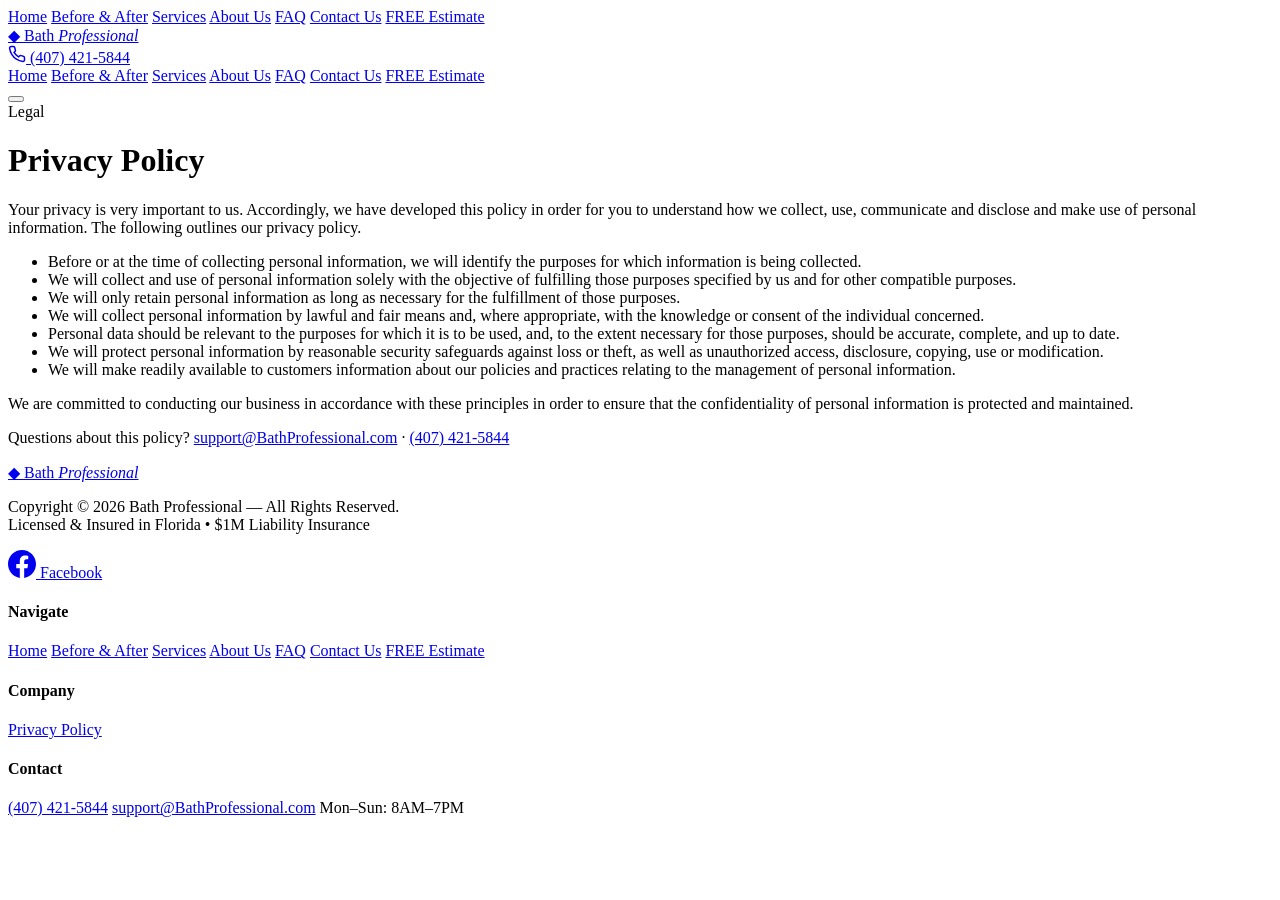
==== privacy-policy.html @ e97d41d7 "Add bathtub favicon for browser tab icon." ====
<!DOCTYPE html>
<html lang="en">
<head>
  <meta charset="UTF-8">
  <meta name="viewport" content="width=device-width, initial-scale=1.0, viewport-fit=cover">
  <meta name="description" content="Bath Professional privacy policy — how we collect, use, and protect your personal information for Orlando bathtub refinishing customers.">
  <meta name="robots" content="index, follow">
  <link rel="canonical" href="https://www.bathprofessional.com/privacy-policy.html">
  <title>Privacy Policy | Bath Professional — Orlando Bathtub Refinishing</title>
  <link rel="icon" href="/favicon.ico" sizes="any">
  <link rel="icon" type="image/svg+xml" href="images/favicon.svg">
  <link rel="icon" type="image/png" sizes="32x32" href="images/favicon-32.png">
  <link rel="apple-touch-icon" sizes="180x180" href="images/apple-touch-icon.png">
  <link rel="preconnect" href="https://fonts.googleapis.com">
  <link rel="preconnect" href="https://fonts.gstatic.com" crossorigin>
  <link href="https://fonts.googleapis.com/css2?family=Cormorant+Garamond:ital,wght@0,400;0,600;1,400&family=Outfit:wght@300;400;500;600;700;800&display=swap" rel="stylesheet">
  <link rel="stylesheet" href="css/privacy.css">
</head>
<body>
  <!-- Mobile Menu Overlay -->
  <div class="mobile-menu" id="mobileMenu" aria-hidden="true">
    <div class="mobile-menu-bg"></div>
    <nav class="mobile-nav">
      <a href="index.html#hero" class="mobile-nav-link">Home</a>
      <a href="index.html#transformations" class="mobile-nav-link">Before &amp; After</a>
      <a href="index.html#services" class="mobile-nav-link">Services</a>
      <a href="index.html#about" class="mobile-nav-link">About Us</a>
      <a href="index.html#faq" class="mobile-nav-link">FAQ</a>
      <a href="index.html#contact" class="mobile-nav-link">Contact Us</a>
      <a href="index.html#contact" class="mobile-nav-link mobile-nav-cta">FREE Estimate</a>
    </nav>
  </div>

  <!-- Header -->
  <header class="header scrolled" id="header">
    <div class="header-inner">
      <a href="index.html" class="logo">
        <span class="logo-icon">◆</span>
        <span class="logo-text">Bath <em>Professional</em></span>
      </a>
      <div class="header-phones">
        <a href="tel:+14074215844" class="header-phone" aria-label="Call Bath Professional at (407) 421-5844">
          <svg width="18" height="18" viewBox="0 0 24 24" fill="none" stroke="currentColor" stroke-width="2" aria-hidden="true"><path d="M22 16.92v3a2 2 0 01-2.18 2 19.79 19.79 0 01-8.63-3.07 19.5 19.5 0 01-6-6 19.79 19.79 0 01-3.07-8.67A2 2 0 014.11 2h3a2 2 0 012 1.72c.127.96.361 1.903.7 2.81a2 2 0 01-.45 2.11L8.09 9.91a16 16 0 006 6l1.27-1.27a2 2 0 012.11-.45c.907.339 1.85.573 2.81.7A2 2 0 0122 16.92z"/></svg>
          <span>(407) 421-5844</span>
        </a>
      </div>
      <nav class="nav-desktop">
        <a href="index.html#hero">Home</a>
        <a href="index.html#transformations">Before &amp; After</a>
        <a href="index.html#services">Services</a>
        <a href="index.html#about">About Us</a>
        <a href="index.html#faq">FAQ</a>
        <a href="index.html#contact">Contact Us</a>
        <a href="index.html#contact" class="nav-cta">FREE Estimate</a>
      </nav>
      <button class="menu-toggle" id="menuToggle" aria-label="Open menu">
        <span></span><span></span><span></span>
      </button>
    </div>
  </header>

  <main class="legal-page">
    <div class="container legal-content">
      <span class="section-tag">Legal</span>
      <h1 class="legal-title">Privacy Policy</h1>
      <p class="legal-intro">Your privacy is very important to us. Accordingly, we have developed this policy in order for you to understand how we collect, use, communicate and disclose and make use of personal information. The following outlines our privacy policy.</p>
      <ul class="legal-list">
        <li>Before or at the time of collecting personal information, we will identify the purposes for which information is being collected.</li>
        <li>We will collect and use of personal information solely with the objective of fulfilling those purposes specified by us and for other compatible purposes.</li>
        <li>We will only retain personal information as long as necessary for the fulfillment of those purposes.</li>
        <li>We will collect personal information by lawful and fair means and, where appropriate, with the knowledge or consent of the individual concerned.</li>
        <li>Personal data should be relevant to the purposes for which it is to be used, and, to the extent necessary for those purposes, should be accurate, complete, and up to date.</li>
        <li>We will protect personal information by reasonable security safeguards against loss or theft, as well as unauthorized access, disclosure, copying, use or modification.</li>
        <li>We will make readily available to customers information about our policies and practices relating to the management of personal information.</li>
      </ul>
      <p class="legal-outro">We are committed to conducting our business in accordance with these principles in order to ensure that the confidentiality of personal information is protected and maintained.</p>
      <p class="legal-contact">Questions about this policy? <a href="mailto:support@BathProfessional.com">support@BathProfessional.com</a> · <a href="tel:+14074215844">(407) 421-5844</a></p>
    </div>
  </main>

  <footer class="footer">
    <div class="container footer-inner">
      <div class="footer-brand">
        <a href="index.html" class="logo">
          <span class="logo-icon">◆</span>
          <span class="logo-text">Bath <em>Professional</em></span>
        </a>
        <p>Copyright © 2026 Bath Professional — All Rights Reserved.<br>Licensed &amp; Insured in Florida • $1M Liability Insurance</p>
        <div class="footer-social">
          <a href="https://www.facebook.com/bathprofessional" class="footer-facebook" target="_blank" rel="noopener noreferrer" aria-label="Follow Bath Professional on Facebook">
            <svg class="footer-facebook-icon" width="28" height="28" viewBox="0 0 24 24" aria-hidden="true" focusable="false">
              <path fill="currentColor" d="M24 12.073C24 5.405 18.627 0 12 0S0 5.405 0 12.073C0 18.1 4.388 23.094 10.125 24v-8.437H7.078v-3.49h3.047V9.43c0-3.007 1.792-4.669 4.533-4.669 1.312 0 2.686.235 2.686.235v2.953h-1.513c-1.491 0-1.956.925-1.956 1.874v2.25h3.328l-.532 3.49h-2.796V24C19.612 23.094 24 18.1 24 12.073z"/>
            </svg>
            <span class="footer-facebook-text">Facebook</span>
          </a>
        </div>
      </div>
      <div class="footer-links">
        <div class="footer-col">
          <h4>Navigate</h4>
          <a href="index.html#hero">Home</a>
          <a href="index.html#transformations">Before &amp; After</a>
          <a href="index.html#services">Services</a>
          <a href="index.html#about">About Us</a>
          <a href="index.html#faq">FAQ</a>
          <a href="index.html#contact">Contact Us</a>
          <a href="index.html#contact">FREE Estimate</a>
        </div>
        <div class="footer-col">
          <h4>Company</h4>
          <a href="privacy-policy.html" aria-current="page">Privacy Policy</a>
        </div>
        <div class="footer-col">
          <h4>Contact</h4>
          <a href="tel:+14074215844">(407) 421-5844</a>
          <a href="mailto:support@BathProfessional.com">support@BathProfessional.com</a>
          <span class="footer-hours">Mon–Sun: 8AM–7PM</span>
        </div>
      </div>
    </div>
  </footer>

  <script>
    (function () {
      const menuToggle = document.getElementById('menuToggle');
      const mobileMenu = document.getElementById('mobileMenu');
      const header = document.getElementById('header');

      menuToggle?.addEventListener('click', () => {
        const open = mobileMenu.classList.toggle('open');
        menuToggle.classList.toggle('active', open);
        document.body.classList.toggle('menu-open', open);
        mobileMenu.setAttribute('aria-hidden', String(!open));
      });

      document.querySelectorAll('.mobile-nav-link').forEach((link) => {
        link.addEventListener('click', () => {
          mobileMenu.classList.remove('open');
          menuToggle.classList.remove('active');
          document.body.classList.remove('menu-open');
        });
      });

      window.addEventListener('scroll', () => {
        header.classList.toggle('scrolled', window.scrollY > 80);
      }, { passive: true });
    })();
  </script>
  <!-- Start of LiveChat (www.livechat.com) code -->
  <script>
    window.__lc = window.__lc || {};
    window.__lc.license = 19828424;
    window.__lc.integration_name = "manual_onboarding";
    window.__lc.product_name = "livechat";
    ;(function(n,t,c){function i(n){return e._h?e._h.apply(null,n):e._q.push(n)}var e={_q:[],_h:null,_v:"2.0",on:function(){i(["on",c.call(arguments)])},once:function(){i(["once",c.call(arguments)])},off:function(){i(["off",c.call(arguments)])},get:function(){if(!e._h)throw new Error("[LiveChatWidget] You can't use getters before load.");return i(["get",c.call(arguments)])},call:function(){i(["call",c.call(arguments)])},init:function(){var n=t.createElement("script");n.async=!0,n.type="text/javascript",n.src="https://cdn.livechatinc.com/tracking.js",t.head.appendChild(n)}};!n.__lc.asyncInit&&e.init(),n.LiveChatWidget=n.LiveChatWidget||e}(window,document,[].slice))
  </script>
  <noscript><a href="https://www.livechat.com/chat-with/19828424/" rel="nofollow">Chat with us</a>, powered by <a href="https://www.livechat.com/?welcome" rel="noopener nofollow" target="_blank">LiveChat</a></noscript>
  <!-- End of LiveChat code -->
</body>
</html>
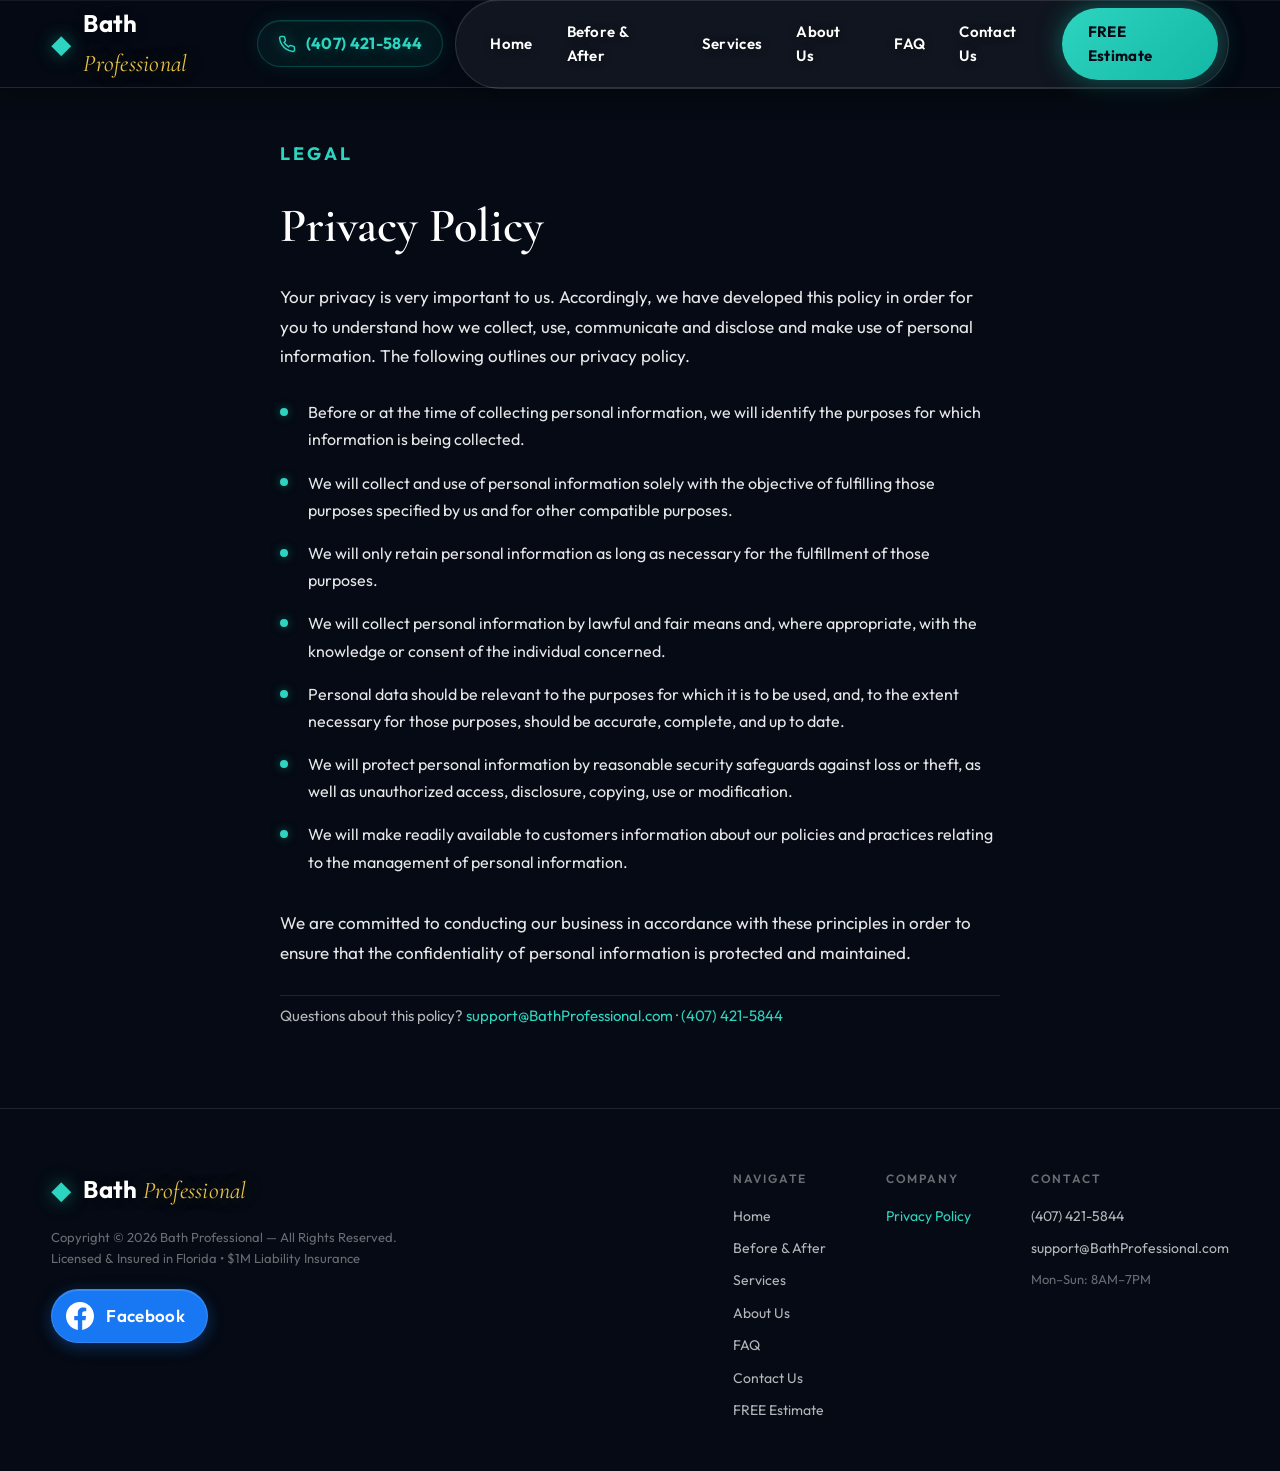
==== commit 2051bca9: "Force native cursors in Firefox and Edge; bust CSS cache." ====
--- a/privacy-policy.html
+++ b/privacy-policy.html
@@ -14,7 +14,11 @@
   <link rel="preconnect" href="https://fonts.googleapis.com">
   <link rel="preconnect" href="https://fonts.gstatic.com" crossorigin>
   <link href="https://fonts.googleapis.com/css2?family=Cormorant+Garamond:ital,wght@0,400;0,600;1,400&family=Outfit:wght@300;400;500;600;700;800&display=swap" rel="stylesheet">
-  <link rel="stylesheet" href="css/privacy.css">
+  <style>
+    html, body, body * { cursor: auto !important; }
+    a, a *, button, button *, .btn, .header-phone, .nav-cta, .menu-toggle, .faq-question, .mobile-nav-link { cursor: pointer !important; }
+  </style>
+  <link rel="stylesheet" href="css/privacy.css?v=cursor4">
 </head>
 <body>
   <!-- Mobile Menu Overlay -->
@@ -149,12 +153,16 @@
   <!-- Start of LiveChat (www.livechat.com) code -->
   <script>
     window.__lc = window.__lc || {};
-    window.__lc.license = 19828424;
+    window.__lc.license = 19896439;
     window.__lc.integration_name = "manual_onboarding";
     window.__lc.product_name = "livechat";
-    ;(function(n,t,c){function i(n){return e._h?e._h.apply(null,n):e._q.push(n)}var e={_q:[],_h:null,_v:"2.0",on:function(){i(["on",c.call(arguments)])},once:function(){i(["once",c.call(arguments)])},off:function(){i(["off",c.call(arguments)])},get:function(){if(!e._h)throw new Error("[LiveChatWidget] You can't use getters before load.");return i(["get",c.call(arguments)])},call:function(){i(["call",c.call(arguments)])},init:function(){var n=t.createElement("script");n.async=!0,n.type="text/javascript",n.src="https://cdn.livechatinc.com/tracking.js",t.head.appendChild(n)}};!n.__lc.asyncInit&&e.init(),n.LiveChatWidget=n.LiveChatWidget||e}(window,document,[].slice))
+    function bootLiveChat() {
+      ;(function(n,t,c){function i(n){return e._h?e._h.apply(null,n):e._q.push(n)}var e={_q:[],_h:null,_v:"2.0",on:function(){i(["on",c.call(arguments)])},once:function(){i(["once",c.call(arguments)])},off:function(){i(["off",c.call(arguments)])},get:function(){if(!e._h)throw new Error("[LiveChatWidget] You can't use getters before load.");return i(["get",c.call(arguments)])},call:function(){i(["call",c.call(arguments)])},init:function(){var n=t.createElement("script");n.async=!0,n.type="text/javascript",n.src="https://cdn.livechatinc.com/tracking.js",t.head.appendChild(n)}};!n.__lc.asyncInit&&e.init(),n.LiveChatWidget=n.LiveChatWidget||e}(window,document,[].slice))
+    }
+    if ('requestIdleCallback' in window) requestIdleCallback(bootLiveChat, { timeout: 3500 });
+    else setTimeout(bootLiveChat, 2200);
   </script>
-  <noscript><a href="https://www.livechat.com/chat-with/19828424/" rel="nofollow">Chat with us</a>, powered by <a href="https://www.livechat.com/?welcome" rel="noopener nofollow" target="_blank">LiveChat</a></noscript>
+  <noscript><a href="https://www.livechat.com/chat-with/19896439/" rel="nofollow">Chat with us</a>, powered by <a href="https://www.livechat.com/?welcome" rel="noopener nofollow" target="_blank">LiveChat</a></noscript>
   <!-- End of LiveChat code -->
 </body>
 </html>
--- a/css/privacy.css
+++ b/css/privacy.css
@@ -0,0 +1,567 @@
+:root {
+  --navy-950: #050a14;
+  --white: #ffffff;
+  --white-90: rgba(255, 255, 255, 0.9);
+  --white-70: rgba(255, 255, 255, 0.7);
+  --white-40: rgba(255, 255, 255, 0.4);
+  --white-10: rgba(255, 255, 255, 0.1);
+  --teal: #14b8a6;
+  --teal-bright: #2dd4bf;
+  --teal-glow: rgba(20, 184, 166, 0.5);
+  --gold-light: #e8c547;
+  --serif: 'Cormorant Garamond', Georgia, serif;
+  --sans: 'Outfit', system-ui, sans-serif;
+  --ease-out-expo: cubic-bezier(0.16, 1, 0.3, 1);
+  --header-h: 88px;
+}
+
+*, *::before, *::after { box-sizing: border-box; margin: 0; padding: 0; }
+
+html {
+  scroll-behavior: smooth;
+  -webkit-font-smoothing: antialiased;
+  overflow-x: hidden;
+}
+
+body {
+  font-family: var(--sans);
+  background: var(--navy-950);
+  color: var(--white);
+  line-height: 1.6;
+  overflow-x: hidden;
+  -webkit-text-size-adjust: 100%;
+  cursor: auto;
+}
+
+body.menu-open { overflow: hidden; }
+a { color: inherit; text-decoration: none; }
+button { font-family: inherit; cursor: pointer; border: none; background: none; }
+a { cursor: pointer; }
+
+.container {
+  width: min(1280px, 92vw);
+  margin: 0 auto;
+}
+
+.section-tag {
+  display: inline-block;
+  font-size: clamp(0.9375rem, 1.6vw, 1.125rem);
+  font-weight: 700;
+  letter-spacing: 0.18em;
+  text-transform: uppercase;
+  color: var(--teal-bright);
+  margin-bottom: 18px;
+}
+
+.header {
+  position: fixed;
+  top: 0; left: 0; right: 0;
+  z-index: 1000;
+  height: var(--header-h);
+  background: rgba(5, 10, 20, 0.72);
+  backdrop-filter: blur(16px);
+  -webkit-backdrop-filter: blur(16px);
+  border-bottom: 1px solid rgba(255, 255, 255, 0.12);
+  box-shadow:
+    0 4px 24px rgba(0, 0, 0, 0.35),
+    inset 0 1px 0 rgba(255, 255, 255, 0.06);
+  transition: background 0.4s, backdrop-filter 0.4s, box-shadow 0.4s, border-color 0.4s;
+}
+
+.header.scrolled {
+  background: rgba(5, 10, 20, 0.94);
+  backdrop-filter: blur(24px);
+  -webkit-backdrop-filter: blur(24px);
+  border-bottom-color: rgba(20, 184, 166, 0.25);
+  box-shadow:
+    0 8px 40px rgba(0, 0, 0, 0.45),
+    0 0 0 1px rgba(20, 184, 166, 0.08),
+    inset 0 1px 0 rgba(255, 255, 255, 0.08);
+}
+
+.header-inner {
+  display: flex;
+  align-items: center;
+  justify-content: space-between;
+  gap: 12px;
+  height: 100%;
+  width: min(1280px, 92vw);
+  margin: 0 auto;
+}
+
+.logo {
+  display: flex;
+  align-items: center;
+  gap: 12px;
+  padding: 0;
+  font-weight: 700;
+  font-size: 1.5rem;
+  letter-spacing: 0.01em;
+  color: var(--white);
+  text-shadow: 0 1px 12px rgba(0, 0, 0, 0.4);
+  transition: opacity 0.3s;
+}
+
+.logo:hover { opacity: 0.9; }
+
+.logo-icon {
+  color: var(--teal-bright);
+  font-size: 1.625rem;
+  filter: drop-shadow(0 0 8px var(--teal-glow));
+}
+
+.logo em {
+  font-family: var(--serif);
+  font-style: italic;
+  font-weight: 400;
+  color: var(--gold-light);
+  text-shadow: 0 0 20px rgba(201, 162, 39, 0.35);
+}
+
+.header-phones {
+  display: flex;
+  align-items: center;
+  gap: 8px;
+  flex-shrink: 0;
+}
+
+.header-phone {
+  display: inline-flex;
+  align-items: center;
+  gap: 10px;
+  padding: 10px 20px;
+  font-size: 1rem;
+  font-weight: 700;
+  letter-spacing: 0.02em;
+  color: var(--teal-bright);
+  background: rgba(20, 184, 166, 0.08);
+  border: 1px solid rgba(20, 184, 166, 0.28);
+  border-radius: 100px;
+  box-shadow:
+    0 0 20px rgba(20, 184, 166, 0.12),
+    inset 0 1px 0 rgba(255, 255, 255, 0.06);
+  text-shadow: 0 0 16px rgba(20, 184, 166, 0.35);
+  transition: color 0.3s, background 0.3s, border-color 0.3s, box-shadow 0.3s, transform 0.3s;
+  flex-shrink: 0;
+  white-space: nowrap;
+}
+
+.header-phone svg {
+  flex-shrink: 0;
+  filter: drop-shadow(0 0 6px var(--teal-glow));
+}
+
+.header-phone:hover {
+  color: var(--white);
+  background: rgba(20, 184, 166, 0.18);
+  border-color: rgba(45, 212, 191, 0.5);
+  box-shadow: 0 0 28px rgba(20, 184, 166, 0.28);
+  transform: translateY(-1px);
+}
+
+.nav-desktop {
+  display: flex;
+  align-items: center;
+  gap: 6px;
+  padding: 8px 10px 8px 20px;
+  background: rgba(255, 255, 255, 0.05);
+  border: 1px solid rgba(255, 255, 255, 0.12);
+  border-radius: 100px;
+  box-shadow:
+    0 4px 20px rgba(0, 0, 0, 0.2),
+    inset 0 1px 0 rgba(255, 255, 255, 0.06);
+}
+
+.nav-desktop a {
+  font-size: 0.9375rem;
+  font-weight: 600;
+  letter-spacing: 0.02em;
+  color: var(--white);
+  padding: 10px 14px;
+  border-radius: 100px;
+  transition: color 0.3s, background 0.3s, text-shadow 0.3s;
+  position: relative;
+  text-shadow: 0 1px 8px rgba(0, 0, 0, 0.35);
+}
+
+.nav-desktop a::after {
+  content: '';
+  position: absolute;
+  bottom: 6px; left: 50%;
+  width: 0; height: 2px;
+  background: linear-gradient(90deg, var(--teal-bright), var(--gold-light));
+  border-radius: 2px;
+  transform: translateX(-50%);
+  transition: width 0.3s var(--ease-out-expo);
+}
+
+.nav-desktop a:hover {
+  color: var(--teal-bright);
+  background: rgba(20, 184, 166, 0.12);
+  text-shadow: 0 0 16px rgba(20, 184, 166, 0.4);
+}
+
+.nav-desktop a:hover::after { width: calc(100% - 28px); }
+
+.nav-cta {
+  padding: 12px 26px !important;
+  margin-left: 6px;
+  background: linear-gradient(135deg, var(--teal-bright), var(--teal)) !important;
+  border-radius: 100px;
+  color: var(--navy-950) !important;
+  font-weight: 700 !important;
+  letter-spacing: 0.03em;
+  box-shadow: 0 0 24px var(--teal-glow), 0 4px 16px rgba(0, 0, 0, 0.25);
+  transition: transform 0.3s, box-shadow 0.3s, background 0.3s !important;
+  text-shadow: none !important;
+}
+
+.nav-cta::after { display: none !important; }
+
+.nav-cta:hover {
+  color: var(--navy-950) !important;
+  background: linear-gradient(135deg, #5eead4, var(--teal-bright)) !important;
+  transform: translateY(-2px);
+  box-shadow: 0 0 40px var(--teal-glow), 0 6px 20px rgba(0, 0, 0, 0.3);
+}
+
+.menu-toggle {
+  display: none;
+  flex-direction: column;
+  gap: 6px;
+  padding: 12px 14px;
+  background: rgba(255, 255, 255, 0.08);
+  border: 1px solid rgba(255, 255, 255, 0.15);
+  border-radius: 12px;
+  box-shadow: 0 4px 16px rgba(0, 0, 0, 0.25);
+}
+
+.menu-toggle span {
+  display: block;
+  width: 26px; height: 2.5px;
+  background: var(--white);
+  border-radius: 2px;
+  box-shadow: 0 0 6px rgba(255, 255, 255, 0.3);
+  transition: transform 0.3s, opacity 0.3s;
+}
+
+.menu-toggle.active span:nth-child(1) { transform: translateY(8px) rotate(45deg); }
+.menu-toggle.active span:nth-child(2) { opacity: 0; }
+.menu-toggle.active span:nth-child(3) { transform: translateY(-8px) rotate(-45deg); }
+
+@media (max-width: 1180px) {
+  .nav-desktop a {
+    font-size: 0.8125rem;
+    padding: 8px 10px;
+  }
+
+  .nav-desktop {
+    gap: 2px;
+    padding: 6px 8px 6px 14px;
+  }
+
+  .nav-cta {
+    padding: 10px 18px !important;
+    font-size: 0.8125rem !important;
+  }
+
+  .logo { font-size: 1.25rem; }
+
+  .header-phone {
+    font-size: 0.875rem;
+    padding: 8px 16px;
+    gap: 8px;
+  }
+}
+
+@media (max-width: 1024px) {
+  .nav-desktop { display: none; }
+  .menu-toggle { display: flex; }
+}
+
+@media (max-width: 520px) {
+  .header-phone span { font-size: 0.8125rem; }
+
+  .header-phone {
+    padding: 8px 12px;
+    gap: 6px;
+  }
+}
+
+.mobile-menu {
+  position: fixed;
+  inset: 0;
+  z-index: 999;
+  pointer-events: none;
+  opacity: 0;
+  transition: opacity 0.5s;
+}
+
+.mobile-menu.open {
+  pointer-events: all;
+  opacity: 1;
+}
+
+.mobile-menu-bg {
+  position: absolute;
+  inset: 0;
+  background: var(--navy-950);
+  transform: translateY(-100%);
+  transition: transform 0.6s var(--ease-out-expo);
+}
+
+.mobile-menu.open .mobile-menu-bg { transform: translateY(0); }
+
+.mobile-nav {
+  position: relative;
+  z-index: 1;
+  display: flex;
+  flex-direction: column;
+  align-items: center;
+  justify-content: center;
+  height: 100%;
+  gap: 24px;
+}
+
+.mobile-nav-link {
+  font-family: var(--serif);
+  font-size: 2rem;
+  opacity: 0;
+  transform: translateY(30px);
+  transition: opacity 0.4s, transform 0.4s, color 0.3s;
+}
+
+.mobile-menu.open .mobile-nav-link {
+  opacity: 1;
+  transform: translateY(0);
+}
+
+.mobile-menu.open .mobile-nav-link:nth-child(1) { transition-delay: 0.1s; }
+.mobile-menu.open .mobile-nav-link:nth-child(2) { transition-delay: 0.15s; }
+.mobile-menu.open .mobile-nav-link:nth-child(3) { transition-delay: 0.2s; }
+.mobile-menu.open .mobile-nav-link:nth-child(4) { transition-delay: 0.25s; }
+.mobile-menu.open .mobile-nav-link:nth-child(5) { transition-delay: 0.3s; }
+.mobile-menu.open .mobile-nav-link:nth-child(6) { transition-delay: 0.35s; }
+.mobile-menu.open .mobile-nav-link:nth-child(7) { transition-delay: 0.4s; }
+
+.mobile-nav-link:hover { color: var(--teal-bright); }
+
+.mobile-nav-cta {
+  margin-top: 16px;
+  padding: 16px 40px;
+  background: linear-gradient(135deg, var(--teal), #0d9488);
+  border-radius: 100px;
+  font-family: var(--sans);
+  font-size: 1rem !important;
+  font-weight: 600;
+}
+
+.footer {
+  background: var(--navy-950);
+  border-top: 1px solid var(--white-10);
+  padding: 60px 0 40px;
+}
+
+.footer-inner {
+  display: flex;
+  justify-content: space-between;
+  flex-wrap: wrap;
+  gap: 40px;
+}
+
+.footer-brand p {
+  margin-top: 16px;
+  font-size: 0.8125rem;
+  color: var(--white-40);
+}
+
+.footer-links {
+  display: flex;
+  gap: 60px;
+}
+
+.footer-col h4 {
+  font-size: 0.75rem;
+  font-weight: 600;
+  letter-spacing: 0.15em;
+  text-transform: uppercase;
+  color: var(--white-40);
+  margin-bottom: 16px;
+}
+
+.footer-col a {
+  display: block;
+  font-size: 0.875rem;
+  color: var(--white-70);
+  margin-bottom: 10px;
+  transition: color 0.3s;
+}
+
+.footer-col a:hover { color: var(--teal-bright); }
+
+.footer-social {
+  display: flex;
+  align-items: center;
+  gap: 16px;
+  margin-top: 20px;
+}
+
+.footer-facebook {
+  display: inline-flex;
+  align-items: center;
+  gap: 12px;
+  padding: 12px 22px 12px 14px;
+  border-radius: 999px;
+  font-size: 1.0625rem;
+  font-weight: 600;
+  letter-spacing: 0.02em;
+  color: #fff !important;
+  background: #1877f2;
+  border: 1px solid rgba(255, 255, 255, 0.12);
+  box-shadow:
+    0 4px 16px rgba(24, 119, 242, 0.35),
+    inset 0 1px 0 rgba(255, 255, 255, 0.15);
+  transition: transform 0.25s ease, box-shadow 0.25s ease, background 0.25s ease;
+  text-decoration: none;
+}
+
+.footer-facebook:hover {
+  color: #fff !important;
+  background: #166fe5;
+  transform: translateY(-2px);
+  box-shadow:
+    0 8px 24px rgba(24, 119, 242, 0.45),
+    inset 0 1px 0 rgba(255, 255, 255, 0.2);
+}
+
+.footer-facebook:active { transform: translateY(0); }
+
+.footer-facebook-icon {
+  width: 28px;
+  height: 28px;
+  flex-shrink: 0;
+  display: block;
+}
+
+.footer-facebook-text { line-height: 1; }
+
+.footer-hours {
+  display: block;
+  font-size: 0.8125rem;
+  color: var(--white-40);
+  margin-top: 8px;
+}
+
+.footer-col a[aria-current="page"] { color: var(--teal-bright); }
+
+.legal-page {
+  padding: 140px 0 80px;
+  background: var(--navy-950);
+  min-height: 50vh;
+}
+
+.legal-content { max-width: 720px; }
+
+.legal-title {
+  font-family: var(--serif);
+  font-size: clamp(2.25rem, 5vw, 3rem);
+  font-weight: 600;
+  color: var(--white);
+  margin: 12px 0 28px;
+  line-height: 1.15;
+}
+
+.legal-intro,
+.legal-outro {
+  font-size: 1.0625rem;
+  color: var(--white-90);
+  line-height: 1.75;
+  margin-bottom: 28px;
+}
+
+.legal-list {
+  list-style: none;
+  padding: 0;
+  margin: 0 0 32px;
+  display: flex;
+  flex-direction: column;
+  gap: 16px;
+}
+
+.legal-list li {
+  position: relative;
+  padding-left: 28px;
+  font-size: 1rem;
+  color: var(--white-90);
+  line-height: 1.7;
+}
+
+.legal-list li::before {
+  content: '';
+  position: absolute;
+  left: 0;
+  top: 0.55em;
+  width: 8px;
+  height: 8px;
+  border-radius: 50%;
+  background: var(--teal-bright);
+  box-shadow: 0 0 10px var(--teal-glow);
+}
+
+.legal-contact {
+  font-size: 0.9375rem;
+  color: var(--white-70);
+  padding-top: 8px;
+  border-top: 1px solid var(--white-10);
+}
+
+.legal-contact a {
+  color: var(--teal-bright);
+  transition: color 0.3s;
+}
+
+.legal-contact a:hover { color: var(--white); }
+
+@media (max-width: 768px) {
+  :root { --header-h: 72px; }
+  body, button { cursor: auto; }
+  .container { width: min(1280px, 94vw); }
+
+  .footer { padding: 48px 0 32px; }
+
+  .footer-inner {
+    flex-direction: column;
+    gap: 32px;
+  }
+
+  .footer-links {
+    flex-direction: column;
+    gap: 28px;
+    width: 100%;
+  }
+
+  .footer-col { width: 100%; }
+
+  .legal-page { padding: calc(var(--header-h) + 32px) 0 56px; }
+
+  .mobile-nav {
+    justify-content: flex-start;
+    overflow-y: auto;
+    padding: calc(var(--header-h) + 28px) 24px 40px;
+    gap: 18px;
+  }
+
+  .mobile-nav-link { font-size: clamp(1.5rem, 6vw, 1.875rem); }
+
+  .mobile-nav-cta {
+    margin-top: 8px;
+    width: 100%;
+    max-width: 280px;
+    text-align: center;
+  }
+
+  .menu-toggle {
+    min-width: 48px;
+    min-height: 48px;
+  }
+}
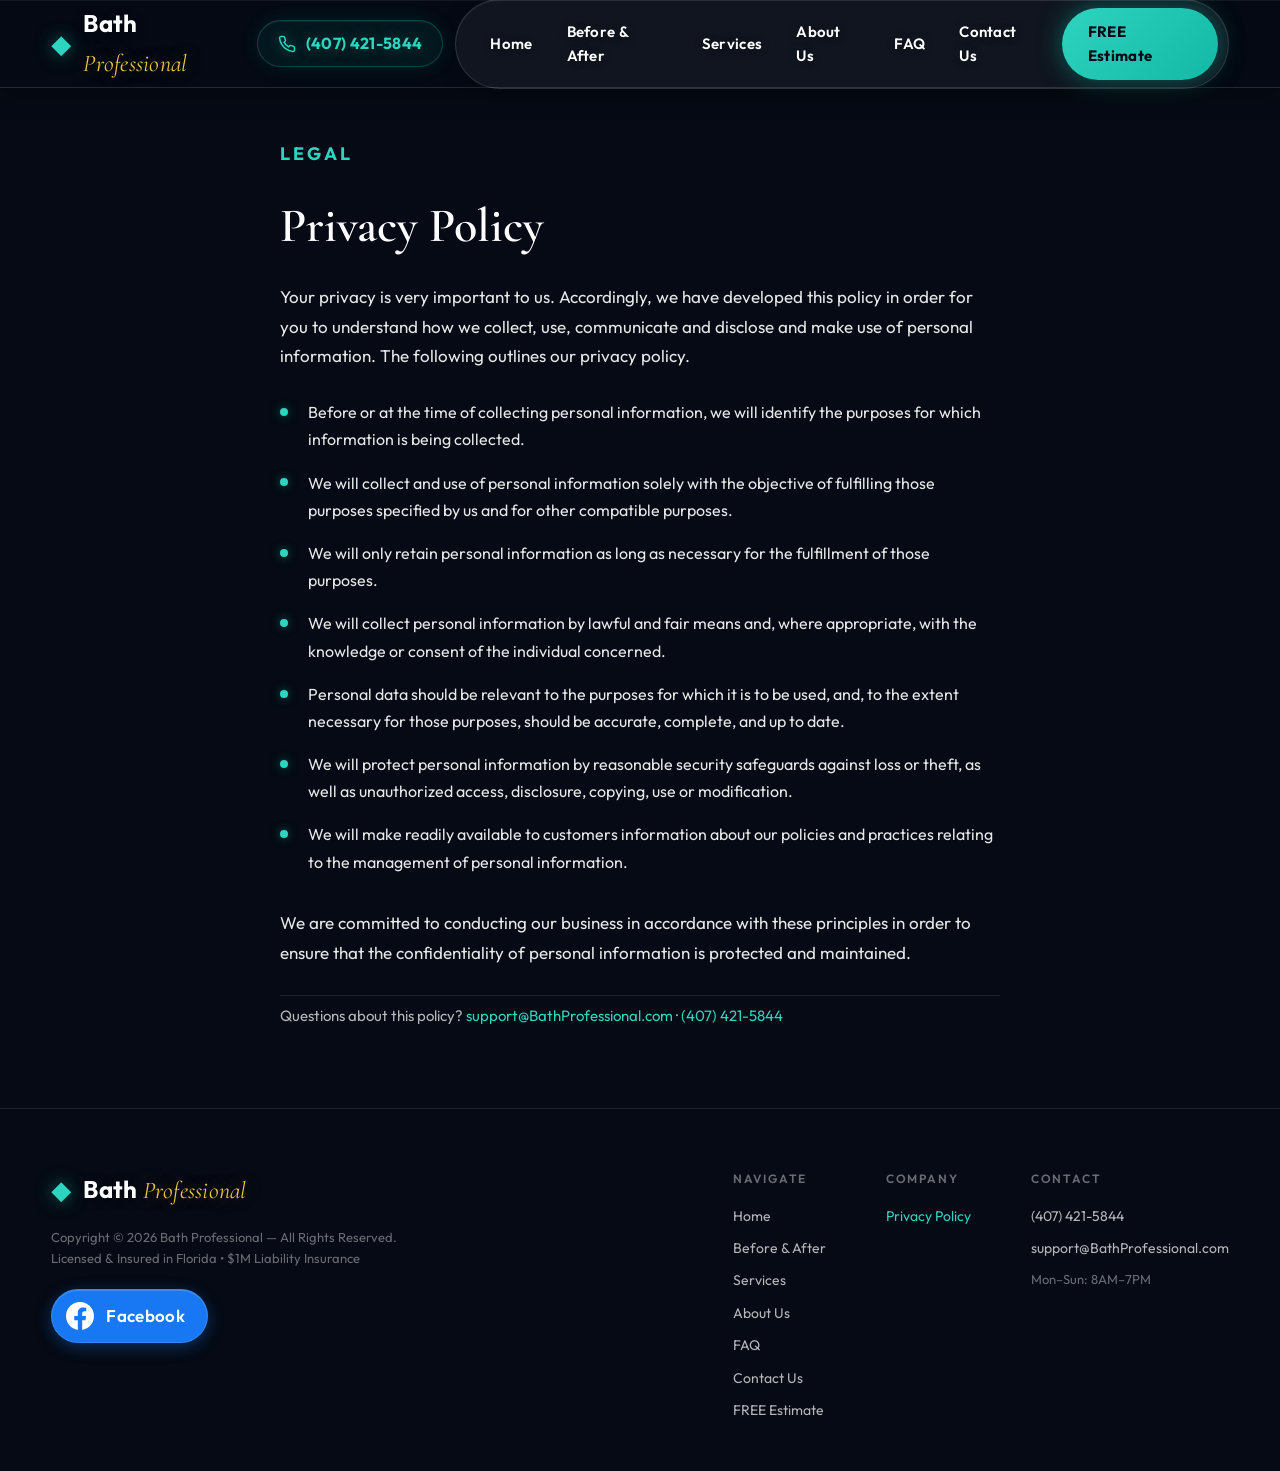
==== commit 91f0d4b1: "Optimize font loading and animation work without visual changes" ====
--- a/privacy-policy.html
+++ b/privacy-policy.html
@@ -5,24 +5,25 @@
   <meta name="viewport" content="width=device-width, initial-scale=1.0, viewport-fit=cover">
   <meta name="description" content="Bath Professional privacy policy — how we collect, use, and protect your personal information for Orlando bathtub refinishing customers.">
   <meta name="robots" content="index, follow">
-  <link rel="canonical" href="https://www.bathprofessional.com/privacy-policy.html">
+  <link rel="canonical" href="https://www.bathprofessional.com/privacy-policy">
   <title>Privacy Policy | Bath Professional — Orlando Bathtub Refinishing</title>
   <link rel="icon" href="/favicon.ico" sizes="any">
   <link rel="icon" type="image/svg+xml" href="images/favicon.svg">
   <link rel="icon" type="image/png" sizes="32x32" href="images/favicon-32.png">
   <link rel="apple-touch-icon" sizes="180x180" href="images/apple-touch-icon.png">
-  <link rel="preconnect" href="https://fonts.googleapis.com">
-  <link rel="preconnect" href="https://fonts.gstatic.com" crossorigin>
-  <link href="https://fonts.googleapis.com/css2?family=Cormorant+Garamond:ital,wght@0,400;0,600;1,400&family=Outfit:wght@300;400;500;600;700;800&display=swap" rel="stylesheet">
+  <link rel="preload" href="fonts/QGYvz_MVcBeNP4NJtEtq.woff2" as="font" type="font/woff2" crossorigin>
+  <link rel="preload" href="fonts/co3bmX5slCNuHLi8bLeY9MK7whWMhyjYqXtK.woff2" as="font" type="font/woff2" crossorigin>
+  <link rel="stylesheet" href="css/fonts.css?v=20260930">
   <style>
     html, body, body * { cursor: auto !important; }
     a, a *, button, button *, .btn, .header-phone, .nav-cta, .menu-toggle, .faq-question, .mobile-nav-link { cursor: pointer !important; }
   </style>
-  <link rel="stylesheet" href="css/privacy.css?v=cursor4">
+  <link rel="stylesheet" href="css/privacy.css?v=perf20260930">
+  <script defer src="js/mobile-menu.js?v=20260930"></script>
 </head>
 <body>
   <!-- Mobile Menu Overlay -->
-  <div class="mobile-menu" id="mobileMenu" aria-hidden="true">
+  <div class="mobile-menu" id="mobileMenu" aria-hidden="true" inert>
     <div class="mobile-menu-bg"></div>
     <nav class="mobile-nav">
       <a href="index.html#hero" class="mobile-nav-link">Home</a>
@@ -57,7 +58,7 @@
         <a href="index.html#contact">Contact Us</a>
         <a href="index.html#contact" class="nav-cta">FREE Estimate</a>
       </nav>
-      <button class="menu-toggle" id="menuToggle" aria-label="Open menu">
+      <button class="menu-toggle" id="menuToggle" aria-label="Open menu" aria-expanded="false" aria-controls="mobileMenu">
         <span></span><span></span><span></span>
       </button>
     </div>
@@ -126,24 +127,7 @@
 
   <script>
     (function () {
-      const menuToggle = document.getElementById('menuToggle');
-      const mobileMenu = document.getElementById('mobileMenu');
       const header = document.getElementById('header');
-
-      menuToggle?.addEventListener('click', () => {
-        const open = mobileMenu.classList.toggle('open');
-        menuToggle.classList.toggle('active', open);
-        document.body.classList.toggle('menu-open', open);
-        mobileMenu.setAttribute('aria-hidden', String(!open));
-      });
-
-      document.querySelectorAll('.mobile-nav-link').forEach((link) => {
-        link.addEventListener('click', () => {
-          mobileMenu.classList.remove('open');
-          menuToggle.classList.remove('active');
-          document.body.classList.remove('menu-open');
-        });
-      });
 
       window.addEventListener('scroll', () => {
         header.classList.toggle('scrolled', window.scrollY > 80);
--- a/css/fonts.css
+++ b/css/fonts.css
@@ -0,0 +1,244 @@
+/* cyrillic-ext */
+@font-face {
+  font-family: 'Cormorant Garamond';
+  font-style: italic;
+  font-weight: 400;
+  font-display: swap;
+  src: url('../fonts/co3smX5slCNuHLi8bLeY9MK7whWMhyjYrGFEsdtdc62E6zd58jD-hdM8Efs.woff2') format('woff2');
+  unicode-range: U+0460-052F, U+1C80-1C8A, U+20B4, U+2DE0-2DFF, U+A640-A69F, U+FE2E-FE2F;
+}
+/* cyrillic */
+@font-face {
+  font-family: 'Cormorant Garamond';
+  font-style: italic;
+  font-weight: 400;
+  font-display: swap;
+  src: url('../fonts/co3smX5slCNuHLi8bLeY9MK7whWMhyjYrGFEsdtdc62E6zd58jD-jNM8Efs.woff2') format('woff2');
+  unicode-range: U+0301, U+0400-045F, U+0490-0491, U+04B0-04B1, U+2116;
+}
+/* vietnamese */
+@font-face {
+  font-family: 'Cormorant Garamond';
+  font-style: italic;
+  font-weight: 400;
+  font-display: swap;
+  src: url('../fonts/co3smX5slCNuHLi8bLeY9MK7whWMhyjYrGFEsdtdc62E6zd58jD-h9M8Efs.woff2') format('woff2');
+  unicode-range: U+0102-0103, U+0110-0111, U+0128-0129, U+0168-0169, U+01A0-01A1, U+01AF-01B0, U+0300-0301, U+0303-0304, U+0308-0309, U+0323, U+0329, U+1EA0-1EF9, U+20AB;
+}
+/* latin-ext */
+@font-face {
+  font-family: 'Cormorant Garamond';
+  font-style: italic;
+  font-weight: 400;
+  font-display: swap;
+  src: url('../fonts/co3smX5slCNuHLi8bLeY9MK7whWMhyjYrGFEsdtdc62E6zd58jD-htM8Efs.woff2') format('woff2');
+  unicode-range: U+0100-02BA, U+02BD-02C5, U+02C7-02CC, U+02CE-02D7, U+02DD-02FF, U+0304, U+0308, U+0329, U+1D00-1DBF, U+1E00-1E9F, U+1EF2-1EFF, U+2020, U+20A0-20AB, U+20AD-20C0, U+2113, U+2C60-2C7F, U+A720-A7FF;
+}
+/* latin */
+@font-face {
+  font-family: 'Cormorant Garamond';
+  font-style: italic;
+  font-weight: 400;
+  font-display: swap;
+  src: url('../fonts/co3smX5slCNuHLi8bLeY9MK7whWMhyjYrGFEsdtdc62E6zd58jD-iNM8.woff2') format('woff2');
+  unicode-range: U+0000-00FF, U+0131, U+0152-0153, U+02BB-02BC, U+02C6, U+02DA, U+02DC, U+0304, U+0308, U+0329, U+2000-206F, U+20AC, U+2122, U+2191, U+2193, U+2212, U+2215, U+FEFF, U+FFFD;
+}
+/* cyrillic-ext */
+@font-face {
+  font-family: 'Cormorant Garamond';
+  font-style: normal;
+  font-weight: 400;
+  font-display: swap;
+  src: url('../fonts/co3bmX5slCNuHLi8bLeY9MK7whWMhyjYpHtKgS4.woff2') format('woff2');
+  unicode-range: U+0460-052F, U+1C80-1C8A, U+20B4, U+2DE0-2DFF, U+A640-A69F, U+FE2E-FE2F;
+}
+/* cyrillic */
+@font-face {
+  font-family: 'Cormorant Garamond';
+  font-style: normal;
+  font-weight: 400;
+  font-display: swap;
+  src: url('../fonts/co3bmX5slCNuHLi8bLeY9MK7whWMhyjYrXtKgS4.woff2') format('woff2');
+  unicode-range: U+0301, U+0400-045F, U+0490-0491, U+04B0-04B1, U+2116;
+}
+/* vietnamese */
+@font-face {
+  font-family: 'Cormorant Garamond';
+  font-style: normal;
+  font-weight: 400;
+  font-display: swap;
+  src: url('../fonts/co3bmX5slCNuHLi8bLeY9MK7whWMhyjYpntKgS4.woff2') format('woff2');
+  unicode-range: U+0102-0103, U+0110-0111, U+0128-0129, U+0168-0169, U+01A0-01A1, U+01AF-01B0, U+0300-0301, U+0303-0304, U+0308-0309, U+0323, U+0329, U+1EA0-1EF9, U+20AB;
+}
+/* latin-ext */
+@font-face {
+  font-family: 'Cormorant Garamond';
+  font-style: normal;
+  font-weight: 400;
+  font-display: swap;
+  src: url('../fonts/co3bmX5slCNuHLi8bLeY9MK7whWMhyjYp3tKgS4.woff2') format('woff2');
+  unicode-range: U+0100-02BA, U+02BD-02C5, U+02C7-02CC, U+02CE-02D7, U+02DD-02FF, U+0304, U+0308, U+0329, U+1D00-1DBF, U+1E00-1E9F, U+1EF2-1EFF, U+2020, U+20A0-20AB, U+20AD-20C0, U+2113, U+2C60-2C7F, U+A720-A7FF;
+}
+/* latin */
+@font-face {
+  font-family: 'Cormorant Garamond';
+  font-style: normal;
+  font-weight: 400;
+  font-display: swap;
+  src: url('../fonts/co3bmX5slCNuHLi8bLeY9MK7whWMhyjYqXtK.woff2') format('woff2');
+  unicode-range: U+0000-00FF, U+0131, U+0152-0153, U+02BB-02BC, U+02C6, U+02DA, U+02DC, U+0304, U+0308, U+0329, U+2000-206F, U+20AC, U+2122, U+2191, U+2193, U+2212, U+2215, U+FEFF, U+FFFD;
+}
+/* cyrillic-ext */
+@font-face {
+  font-family: 'Cormorant Garamond';
+  font-style: normal;
+  font-weight: 600;
+  font-display: swap;
+  src: url('../fonts/co3bmX5slCNuHLi8bLeY9MK7whWMhyjYpHtKgS4.woff2') format('woff2');
+  unicode-range: U+0460-052F, U+1C80-1C8A, U+20B4, U+2DE0-2DFF, U+A640-A69F, U+FE2E-FE2F;
+}
+/* cyrillic */
+@font-face {
+  font-family: 'Cormorant Garamond';
+  font-style: normal;
+  font-weight: 600;
+  font-display: swap;
+  src: url('../fonts/co3bmX5slCNuHLi8bLeY9MK7whWMhyjYrXtKgS4.woff2') format('woff2');
+  unicode-range: U+0301, U+0400-045F, U+0490-0491, U+04B0-04B1, U+2116;
+}
+/* vietnamese */
+@font-face {
+  font-family: 'Cormorant Garamond';
+  font-style: normal;
+  font-weight: 600;
+  font-display: swap;
+  src: url('../fonts/co3bmX5slCNuHLi8bLeY9MK7whWMhyjYpntKgS4.woff2') format('woff2');
+  unicode-range: U+0102-0103, U+0110-0111, U+0128-0129, U+0168-0169, U+01A0-01A1, U+01AF-01B0, U+0300-0301, U+0303-0304, U+0308-0309, U+0323, U+0329, U+1EA0-1EF9, U+20AB;
+}
+/* latin-ext */
+@font-face {
+  font-family: 'Cormorant Garamond';
+  font-style: normal;
+  font-weight: 600;
+  font-display: swap;
+  src: url('../fonts/co3bmX5slCNuHLi8bLeY9MK7whWMhyjYp3tKgS4.woff2') format('woff2');
+  unicode-range: U+0100-02BA, U+02BD-02C5, U+02C7-02CC, U+02CE-02D7, U+02DD-02FF, U+0304, U+0308, U+0329, U+1D00-1DBF, U+1E00-1E9F, U+1EF2-1EFF, U+2020, U+20A0-20AB, U+20AD-20C0, U+2113, U+2C60-2C7F, U+A720-A7FF;
+}
+/* latin */
+@font-face {
+  font-family: 'Cormorant Garamond';
+  font-style: normal;
+  font-weight: 600;
+  font-display: swap;
+  src: url('../fonts/co3bmX5slCNuHLi8bLeY9MK7whWMhyjYqXtK.woff2') format('woff2');
+  unicode-range: U+0000-00FF, U+0131, U+0152-0153, U+02BB-02BC, U+02C6, U+02DA, U+02DC, U+0304, U+0308, U+0329, U+2000-206F, U+20AC, U+2122, U+2191, U+2193, U+2212, U+2215, U+FEFF, U+FFFD;
+}
+/* latin-ext */
+@font-face {
+  font-family: 'Outfit';
+  font-style: normal;
+  font-weight: 300;
+  font-display: swap;
+  src: url('../fonts/QGYvz_MVcBeNP4NJuktqQ4E.woff2') format('woff2');
+  unicode-range: U+0100-02BA, U+02BD-02C5, U+02C7-02CC, U+02CE-02D7, U+02DD-02FF, U+0304, U+0308, U+0329, U+1D00-1DBF, U+1E00-1E9F, U+1EF2-1EFF, U+2020, U+20A0-20AB, U+20AD-20C0, U+2113, U+2C60-2C7F, U+A720-A7FF;
+}
+/* latin */
+@font-face {
+  font-family: 'Outfit';
+  font-style: normal;
+  font-weight: 300;
+  font-display: swap;
+  src: url('../fonts/QGYvz_MVcBeNP4NJtEtq.woff2') format('woff2');
+  unicode-range: U+0000-00FF, U+0131, U+0152-0153, U+02BB-02BC, U+02C6, U+02DA, U+02DC, U+0304, U+0308, U+0329, U+2000-206F, U+20AC, U+2122, U+2191, U+2193, U+2212, U+2215, U+FEFF, U+FFFD;
+}
+/* latin-ext */
+@font-face {
+  font-family: 'Outfit';
+  font-style: normal;
+  font-weight: 400;
+  font-display: swap;
+  src: url('../fonts/QGYvz_MVcBeNP4NJuktqQ4E.woff2') format('woff2');
+  unicode-range: U+0100-02BA, U+02BD-02C5, U+02C7-02CC, U+02CE-02D7, U+02DD-02FF, U+0304, U+0308, U+0329, U+1D00-1DBF, U+1E00-1E9F, U+1EF2-1EFF, U+2020, U+20A0-20AB, U+20AD-20C0, U+2113, U+2C60-2C7F, U+A720-A7FF;
+}
+/* latin */
+@font-face {
+  font-family: 'Outfit';
+  font-style: normal;
+  font-weight: 400;
+  font-display: swap;
+  src: url('../fonts/QGYvz_MVcBeNP4NJtEtq.woff2') format('woff2');
+  unicode-range: U+0000-00FF, U+0131, U+0152-0153, U+02BB-02BC, U+02C6, U+02DA, U+02DC, U+0304, U+0308, U+0329, U+2000-206F, U+20AC, U+2122, U+2191, U+2193, U+2212, U+2215, U+FEFF, U+FFFD;
+}
+/* latin-ext */
+@font-face {
+  font-family: 'Outfit';
+  font-style: normal;
+  font-weight: 500;
+  font-display: swap;
+  src: url('../fonts/QGYvz_MVcBeNP4NJuktqQ4E.woff2') format('woff2');
+  unicode-range: U+0100-02BA, U+02BD-02C5, U+02C7-02CC, U+02CE-02D7, U+02DD-02FF, U+0304, U+0308, U+0329, U+1D00-1DBF, U+1E00-1E9F, U+1EF2-1EFF, U+2020, U+20A0-20AB, U+20AD-20C0, U+2113, U+2C60-2C7F, U+A720-A7FF;
+}
+/* latin */
+@font-face {
+  font-family: 'Outfit';
+  font-style: normal;
+  font-weight: 500;
+  font-display: swap;
+  src: url('../fonts/QGYvz_MVcBeNP4NJtEtq.woff2') format('woff2');
+  unicode-range: U+0000-00FF, U+0131, U+0152-0153, U+02BB-02BC, U+02C6, U+02DA, U+02DC, U+0304, U+0308, U+0329, U+2000-206F, U+20AC, U+2122, U+2191, U+2193, U+2212, U+2215, U+FEFF, U+FFFD;
+}
+/* latin-ext */
+@font-face {
+  font-family: 'Outfit';
+  font-style: normal;
+  font-weight: 600;
+  font-display: swap;
+  src: url('../fonts/QGYvz_MVcBeNP4NJuktqQ4E.woff2') format('woff2');
+  unicode-range: U+0100-02BA, U+02BD-02C5, U+02C7-02CC, U+02CE-02D7, U+02DD-02FF, U+0304, U+0308, U+0329, U+1D00-1DBF, U+1E00-1E9F, U+1EF2-1EFF, U+2020, U+20A0-20AB, U+20AD-20C0, U+2113, U+2C60-2C7F, U+A720-A7FF;
+}
+/* latin */
+@font-face {
+  font-family: 'Outfit';
+  font-style: normal;
+  font-weight: 600;
+  font-display: swap;
+  src: url('../fonts/QGYvz_MVcBeNP4NJtEtq.woff2') format('woff2');
+  unicode-range: U+0000-00FF, U+0131, U+0152-0153, U+02BB-02BC, U+02C6, U+02DA, U+02DC, U+0304, U+0308, U+0329, U+2000-206F, U+20AC, U+2122, U+2191, U+2193, U+2212, U+2215, U+FEFF, U+FFFD;
+}
+/* latin-ext */
+@font-face {
+  font-family: 'Outfit';
+  font-style: normal;
+  font-weight: 700;
+  font-display: swap;
+  src: url('../fonts/QGYvz_MVcBeNP4NJuktqQ4E.woff2') format('woff2');
+  unicode-range: U+0100-02BA, U+02BD-02C5, U+02C7-02CC, U+02CE-02D7, U+02DD-02FF, U+0304, U+0308, U+0329, U+1D00-1DBF, U+1E00-1E9F, U+1EF2-1EFF, U+2020, U+20A0-20AB, U+20AD-20C0, U+2113, U+2C60-2C7F, U+A720-A7FF;
+}
+/* latin */
+@font-face {
+  font-family: 'Outfit';
+  font-style: normal;
+  font-weight: 700;
+  font-display: swap;
+  src: url('../fonts/QGYvz_MVcBeNP4NJtEtq.woff2') format('woff2');
+  unicode-range: U+0000-00FF, U+0131, U+0152-0153, U+02BB-02BC, U+02C6, U+02DA, U+02DC, U+0304, U+0308, U+0329, U+2000-206F, U+20AC, U+2122, U+2191, U+2193, U+2212, U+2215, U+FEFF, U+FFFD;
+}
+/* latin-ext */
+@font-face {
+  font-family: 'Outfit';
+  font-style: normal;
+  font-weight: 800;
+  font-display: swap;
+  src: url('../fonts/QGYvz_MVcBeNP4NJuktqQ4E.woff2') format('woff2');
+  unicode-range: U+0100-02BA, U+02BD-02C5, U+02C7-02CC, U+02CE-02D7, U+02DD-02FF, U+0304, U+0308, U+0329, U+1D00-1DBF, U+1E00-1E9F, U+1EF2-1EFF, U+2020, U+20A0-20AB, U+20AD-20C0, U+2113, U+2C60-2C7F, U+A720-A7FF;
+}
+/* latin */
+@font-face {
+  font-family: 'Outfit';
+  font-style: normal;
+  font-weight: 800;
+  font-display: swap;
+  src: url('../fonts/QGYvz_MVcBeNP4NJtEtq.woff2') format('woff2');
+  unicode-range: U+0000-00FF, U+0131, U+0152-0153, U+02BB-02BC, U+02C6, U+02DA, U+02DC, U+0304, U+0308, U+0329, U+2000-206F, U+20AC, U+2122, U+2191, U+2193, U+2212, U+2215, U+FEFF, U+FFFD;
+}
+
--- a/css/privacy.css
+++ b/css/privacy.css
@@ -33,7 +33,7 @@
   cursor: auto;
 }
 
-body.menu-open { overflow: hidden; }
+html.menu-open, body.menu-open { overflow: hidden; }
 a { color: inherit; text-decoration: none; }
 button { font-family: inherit; cursor: pointer; border: none; background: none; }
 a { cursor: pointer; }
